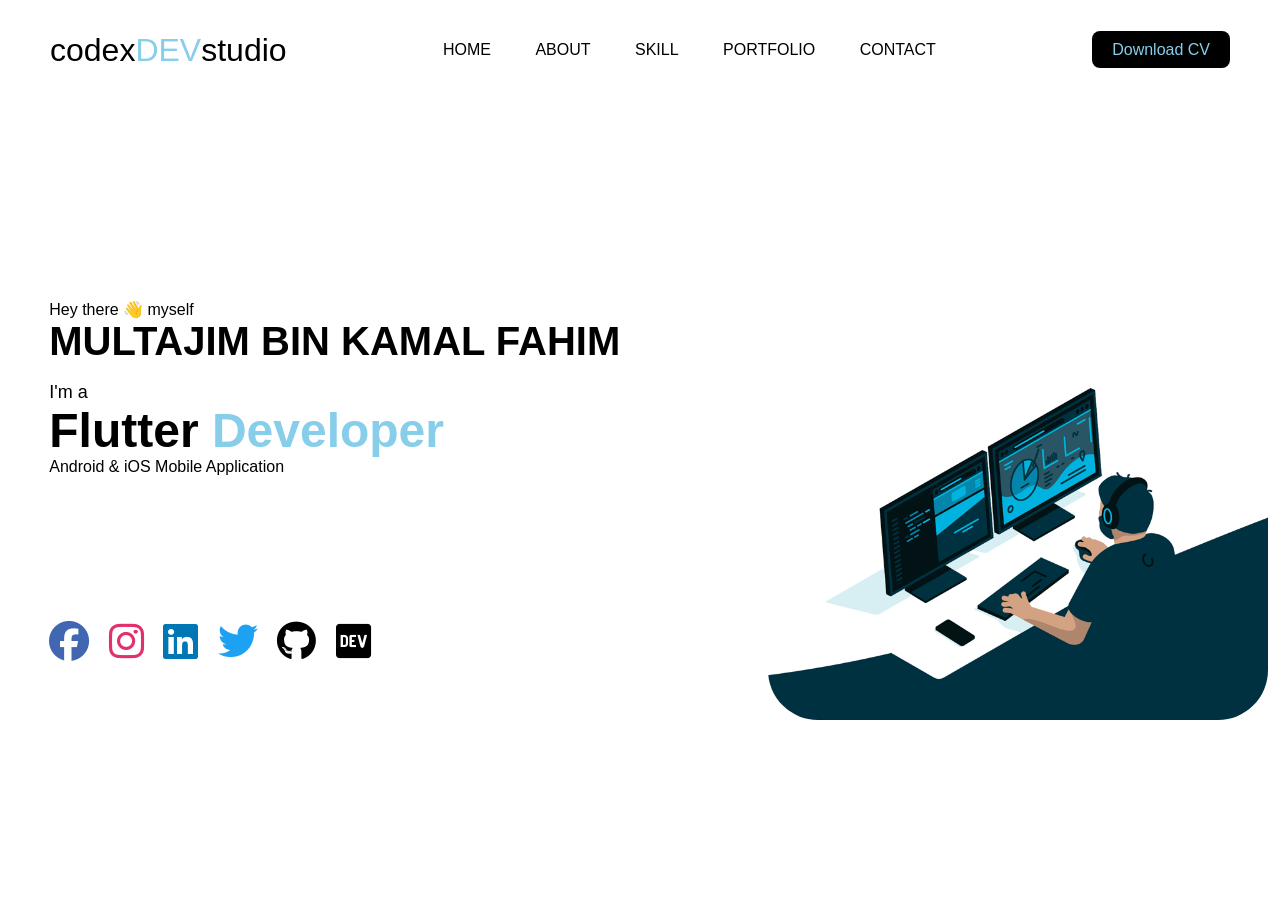
==== index.html @ 4916c54a "Add files via upload" ====
<!DOCTYPE html>
<html lang="en">
<head>

    <title>Portfolio</title>
    <link rel="stylesheet" href="css/style.css">
    <link rel="stylesheet" href="https://cdnjs.cloudflare.com/ajax/libs/font-awesome/6.1.1/css/all.min.css">

</head>

<body>
    <header>
        <!-- <div>
            <img src="image/bgimg.png" width="100%" height="90v">
        </div> -->
        <nav>
            <div class="logo">
                codex<span>DEV</span>studio
            </div>
            <div class="menu">
                <a href="#">HOME</a>
                <a href="#">ABOUT</a>
                <a href="#">SKILL</a>
                <a href="#">PORTFOLIO</a>
                <!-- <a href="#">SERVICES</a> -->
                <a href="#">CONTACT</a>
            </div>
            <div class="cv">
                <a href="#">Download CV</a>
            </div>
        </nav>
        <section class="h-text">
            <div class="left">
                <p>Hey there 👋 myself</p>
                <h3>MULTAJIM BIN KAMAL FAHIM</h3>
                <br>
                <p style="font-size: 18px;">I'm a</p>
                <h1>Flutter <span style="color: skyblue;">Developer</span></h1>
                <p>Android & iOS Mobile Application</p>
                <br>
                <!-- <br> -->
                <br>
                <br>
                <div class="social-links">
                    <a href="#"><i class="fa-brands fa-facebook" style="color: rgb(66 103 178);"></i></a>
                    <a href="#"><i class="fa-brands fa-instagram" style="color: rgb(225 48 108);"></i></a>
                    <a href="#"><i class="fa-brands fa-linkedin" style="color: rgb(0, 119, 181);"></i></a>
                    <a href="#"><i class="fa-brands fa-twitter" style="color: rgb(29 161 242);"></i></a>
                    <a href="#"><i class="fa-brands fa-github" style="color: rgb(0, 0, 0);"></i></a>
                    <a href="#"><i class="fa-brands fa-dev" style="color: rgb(0, 0, 0);"></i></a>
                </div>
            </div>
            <div class="right">
                <!-- <img src="image/back-ing.png" class="back-img">
                <img src="image/IMG_0349-01.png" class="main-img"> -->
                <img src="image/code.gif">
            </div>
        </section>
    </header>
    <section class="aboutDiv">
        
    </section>
</body>

</html>
---- css/style.css ----
*{padding: 0; margin: 0; box-sizing: border-box;}
        header{
            width: 100%;
            height: 100vh;
            font-family: Verdana, Geneva, Tahoma, sans-serif;
            /* background-color: #8EC5FC; */
            /* background-image: linear-gradient(62deg, #8EC5FC 0%, #E0C3FC 100%); */
        }
        nav{
            padding: 50px;
            width: 100%;
            height: 50px;
            display: flex;
            justify-content: space-between;
            align-items: center;
        }
        .logo{
            font-size: 2em;
        }
        .logo span{
            color: skyblue;
        }
        .menu a{
            text-decoration: none;
            color: black;
            padding: 10px 20px;
            position: relative;
        }
        .menu a::before{
            content: '';
            position: absolute;
            top: 0;
            left: 0;
            width: 0%;
            height: 100%;
            border-top: 2px solid skyblue;
            transition: 0.3s linear;
        }
        .menu a:hover::before{
            width: 100%;
        }
        .cv a{
            text-decoration: none;
            color: skyblue;
            padding: 10px 20px;
            background: black;
            border-radius: 8px;
            transition: 0.3s;
        }
        .cv a:hover{
            background: transparent;
            border: 1px solid black;
            color: black;
        }
        .h-text{
            width: 100%;
            height: 70%;
            display: flex;
            justify-content: space-around;
            align-items: center;
        }
        .h-text h1{
            font-size: 3em;
        }
        .h-text h3{
            font-size: 2.5em;
        }
        .left{
            justify-content: space-around;
            text-align: left;
        }
        .left .social-links{
            /* background: rebeccapurple; */
            margin-top: 90px;
            position: absolute;
        }
        .social-links a{
            font-size: 40px;
            padding-right: 15px;
        }
        .right{
            width: 40%;
            bottom: 0;
            right: 180px;
        }
        .right img{
            height: auto;
            width: 500px;
            position: absolute;
            left: 60%;
            bottom: 20%;
            border-bottom-right-radius: 50px;
            border-bottom-left-radius: 50px;            
            /* transform: translateX(0%);
            transition: bottom 1s, left 1s; */
        }
        /* .right:hover .back-img{
            bottom: 20px;
        }
        .right:hover .main-img{
            left: 62%;
        } */
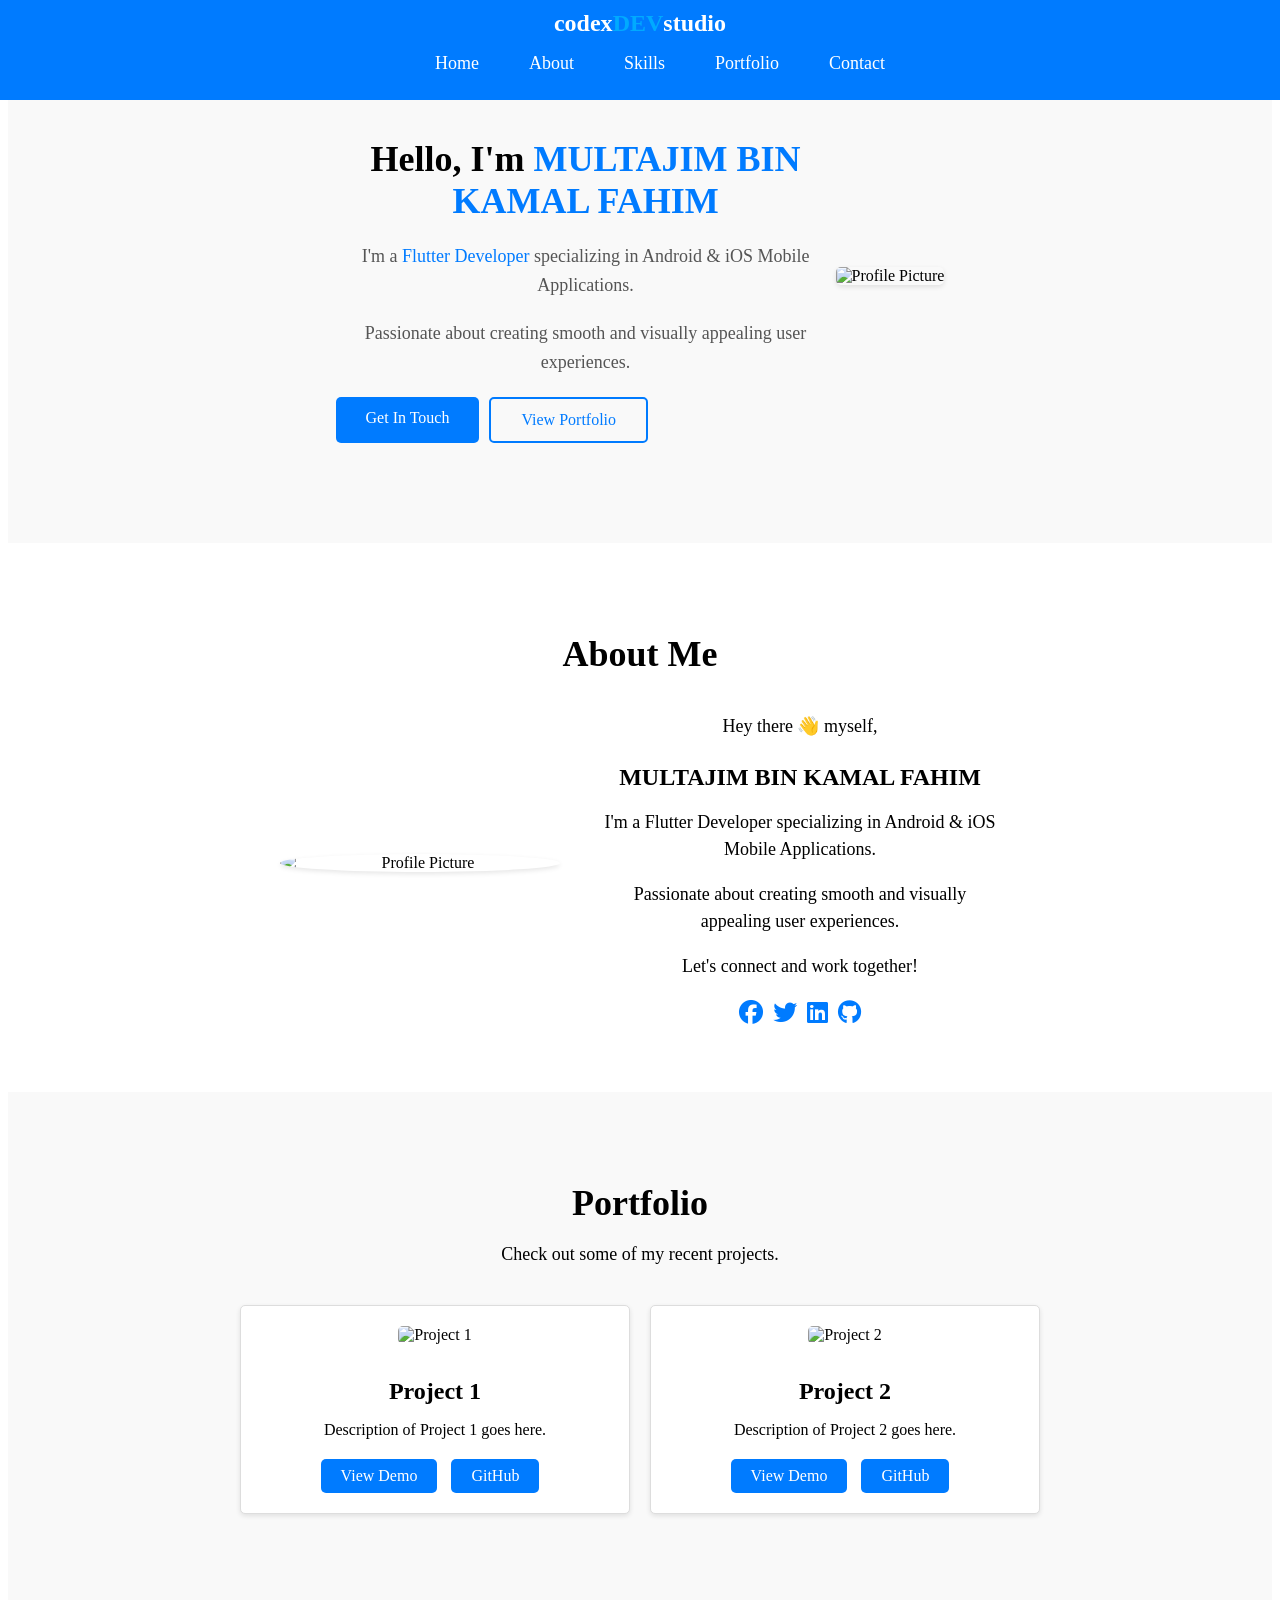
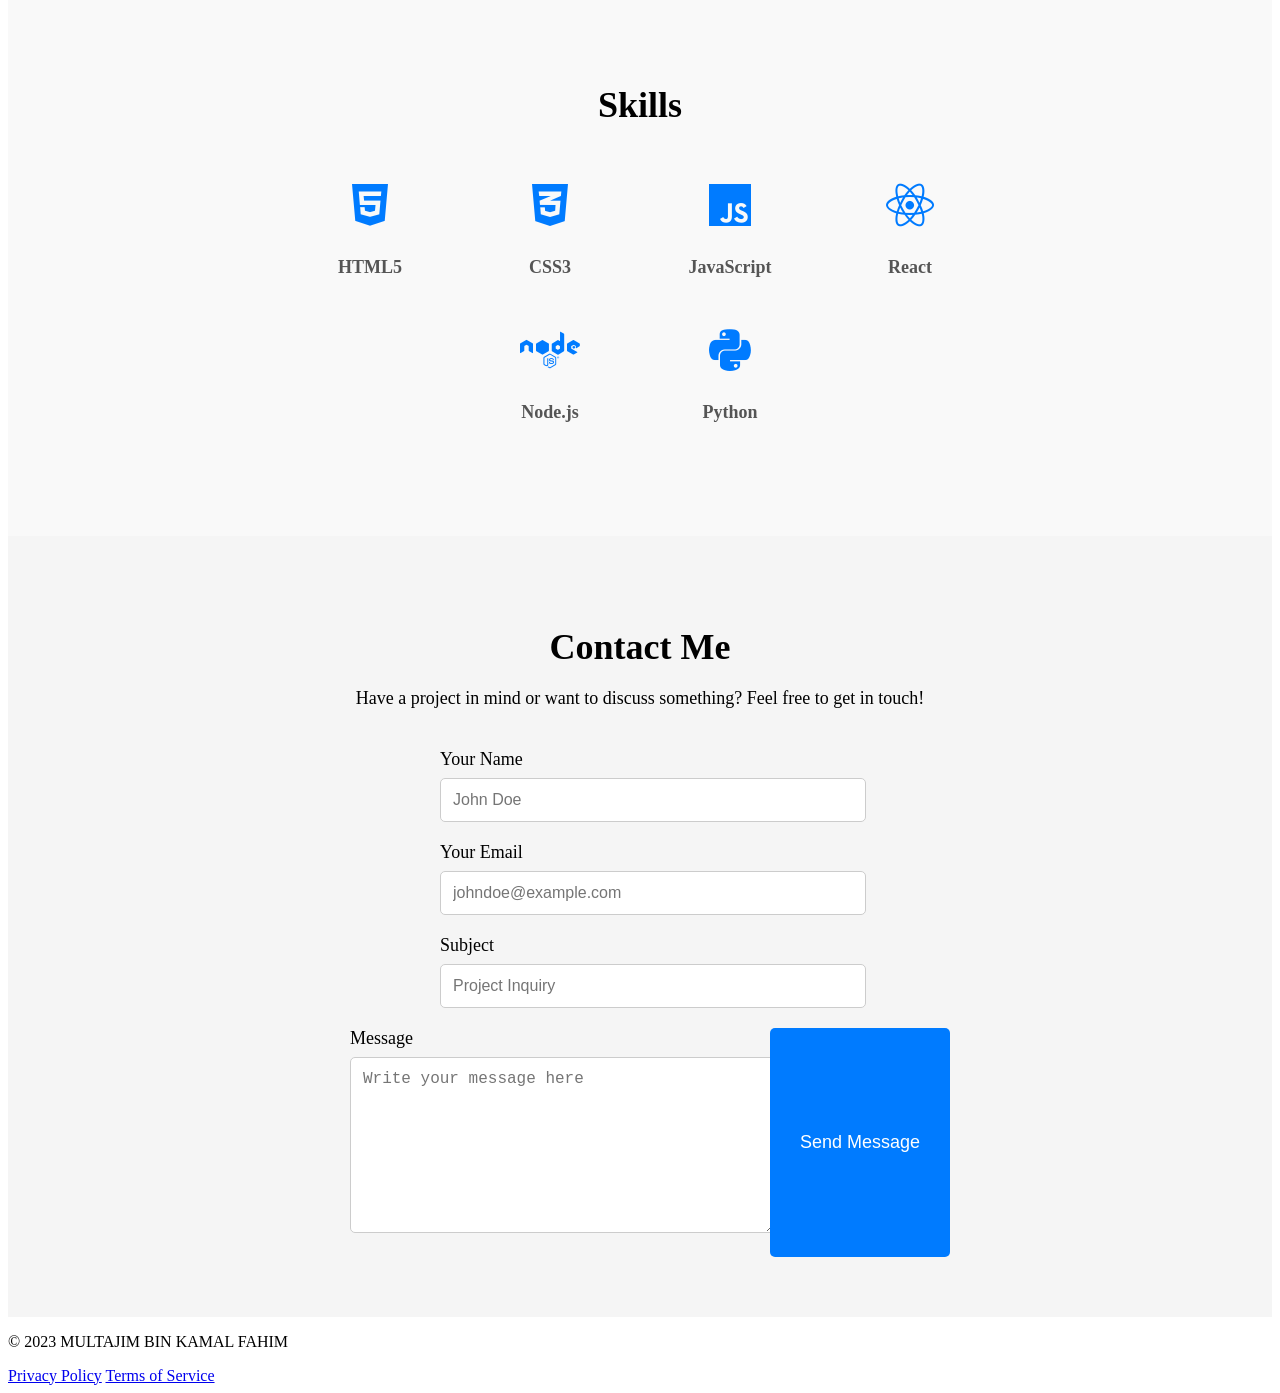
==== commit 98cef99d: "design update" ====
--- a/index.html
+++ b/index.html
@@ -1,65 +1,212 @@
 <!DOCTYPE html>
 <html lang="en">
+
+
 <head>
 
     <title>Portfolio</title>
     <link rel="stylesheet" href="css/style.css">
     <link rel="stylesheet" href="https://cdnjs.cloudflare.com/ajax/libs/font-awesome/6.1.1/css/all.min.css">
+    <link rel="stylesheet" href="https://cdnjs.cloudflare.com/ajax/libs/font-awesome/6.1.1/css/all.min.css">
+
 
 </head>
 
 <body>
     <header>
-        <!-- <div>
-            <img src="image/bgimg.png" width="100%" height="90v">
-        </div> -->
-        <nav>
-            <div class="logo">
-                codex<span>DEV</span>studio
-            </div>
-            <div class="menu">
-                <a href="#">HOME</a>
-                <a href="#">ABOUT</a>
-                <a href="#">SKILL</a>
-                <a href="#">PORTFOLIO</a>
-                <!-- <a href="#">SERVICES</a> -->
-                <a href="#">CONTACT</a>
-            </div>
-            <div class="cv">
-                <a href="#">Download CV</a>
+
+
+
+        <nav class="navbar">
+            <div class="container">
+                <div class="logo">
+                    codex<span>DEV</span>studio
+                </div>
+                <ul class="menu">
+                    <li><a href="#home">Home</a></li>
+                    <li><a href="#about">About</a></li>
+                    <li><a href="#skills">Skills</a></li>
+                    <li><a href="#portfolio">Portfolio</a></li>
+                    <li><a href="#contact">Contact</a></li>
+                </ul>
             </div>
         </nav>
-        <section class="h-text">
-            <div class="left">
-                <p>Hey there 👋 myself</p>
-                <h3>MULTAJIM BIN KAMAL FAHIM</h3>
-                <br>
-                <p style="font-size: 18px;">I'm a</p>
-                <h1>Flutter <span style="color: skyblue;">Developer</span></h1>
-                <p>Android & iOS Mobile Application</p>
-                <br>
-                <!-- <br> -->
-                <br>
-                <br>
-                <div class="social-links">
-                    <a href="#"><i class="fa-brands fa-facebook" style="color: rgb(66 103 178);"></i></a>
-                    <a href="#"><i class="fa-brands fa-instagram" style="color: rgb(225 48 108);"></i></a>
-                    <a href="#"><i class="fa-brands fa-linkedin" style="color: rgb(0, 119, 181);"></i></a>
-                    <a href="#"><i class="fa-brands fa-twitter" style="color: rgb(29 161 242);"></i></a>
-                    <a href="#"><i class="fa-brands fa-github" style="color: rgb(0, 0, 0);"></i></a>
-                    <a href="#"><i class="fa-brands fa-dev" style="color: rgb(0, 0, 0);"></i></a>
-                </div>
-            </div>
-            <div class="right">
-                <!-- <img src="image/back-ing.png" class="back-img">
-                <img src="image/IMG_0349-01.png" class="main-img"> -->
-                <img src="image/code.gif">
-            </div>
-        </section>
+
+
     </header>
-    <section class="aboutDiv">
-        
-    </section>
+
+
+
+
+    <section id="home" class="home-section">
+        <div class="container">
+            <div class="home-content">
+                <div class="left-content">
+                    <h1>Hello, I'm <span>MULTAJIM BIN KAMAL FAHIM</span></h1>
+                    <p>I'm a <span>Flutter Developer</span> specializing in Android & iOS Mobile Applications.</p>
+                    <p>Passionate about creating smooth and visually appealing user experiences.</p>
+                    <div class="cta-buttons">
+                        <a href="#contact" class="btn">Get In Touch</a>
+                        <a href="#portfolio" class="btn btn-outline">View Portfolio</a>
+                    </div>
+                </div>
+                <div class="right-content">
+                    <img src="profile-picture.jpg" alt="Profile Picture">
+                </div>
+            </div>
+        </div>
+    </section>
+
+
+
+
+    <section id="about" class="about-section">
+        <div class="container">
+            <h2>About Me</h2>
+            <div class="about-content">
+                <div class="about-image">
+                    <img src="profile-picture.jpg" alt="Profile Picture">
+                </div>
+                <div class="about-text">
+                    <p>Hey there 👋 myself,</p>
+                    <h3>MULTAJIM BIN KAMAL FAHIM</h3>
+                    <p>I'm a Flutter Developer specializing in Android & iOS Mobile Applications.</p>
+                    <p>Passionate about creating smooth and visually appealing user experiences.</p>
+                    <p>Let's connect and work together!</p>
+                    <div class="social-links">
+                        <a href="#"><i class="fab fa-facebook" aria-hidden="true"></i></a>
+                        <a href="#"><i class="fab fa-twitter" aria-hidden="true"></i></a>
+                        <a href="#"><i class="fab fa-linkedin" aria-hidden="true"></i></a>
+                        <a href="#"><i class="fab fa-github" aria-hidden="true"></i></a>
+                    </div>
+                </div>
+            </div>
+        </div>
+    </section>
+
+
+    <section id="portfolio" class="portfolio-section">
+        <div class="container">
+            <h2>Portfolio</h2>
+            <p>Check out some of my recent projects.</p>
+            <div class="portfolio-grid">
+                <div class="portfolio-item">
+                    <img src="project1-thumbnail.jpg" alt="Project 1">
+                    <div class="project-details">
+                        <h3>Project 1</h3>
+                        <p>Description of Project 1 goes here.</p>
+                        <a href="#" target="_blank">View Demo</a>
+                        <a href="#" target="_blank">GitHub</a>
+                    </div>
+                </div>
+                <div class="portfolio-item">
+                    <img src="project2-thumbnail.jpg" alt="Project 2">
+                    <div class="project-details">
+                        <h3>Project 2</h3>
+                        <p>Description of Project 2 goes here.</p>
+                        <a href="#" target="_blank">View Demo</a>
+                        <a href="#" target="_blank">GitHub</a>
+                    </div>
+                </div>
+                <!-- Add more portfolio items -->
+            </div>
+        </div>
+    </section>
+
+
+
+    <section id="skills" class="skills-section">
+        <div class="container">
+            <h2>Skills</h2>
+            <div class="skills-list">
+                <div class="skill">
+                    <i class="fab fa-html5"></i>
+                    <h3>HTML5</h3>
+                </div>
+                <div class="skill">
+                    <i class="fab fa-css3-alt"></i>
+                    <h3>CSS3</h3>
+                </div>
+                <div class="skill">
+                    <i class="fab fa-js"></i>
+                    <h3>JavaScript</h3>
+                </div>
+                <div class="skill">
+                    <i class="fab fa-react"></i>
+                    <h3>React</h3>
+                </div>
+                <div class="skill">
+                    <i class="fab fa-node"></i>
+                    <h3>Node.js</h3>
+                </div>
+                <div class="skill">
+                    <i class="fab fa-python"></i>
+                    <h3>Python</h3>
+                </div>
+                <!-- Add more skills -->
+            </div>
+        </div>
+    </section>
+
+
+
+    <section id="contact" class="contact-section">
+        <div class="container">
+            <h2>Contact Me</h2>
+            <p>Have a project in mind or want to discuss something? Feel free to get in touch!</p>
+            <form class="contact-form" action="contact_form_handler.php" method="post">
+                <div class="form-group">
+                    <label for="name">Your Name</label>
+                    <input type="text" id="name" name="name" placeholder="John Doe" required>
+                </div>
+                <div class="form-group">
+                    <label for="email">Your Email</label>
+                    <input type="email" id="email" name="email" placeholder="johndoe@example.com" required>
+                </div>
+                <div class="form-group">
+                    <label for="subject">Subject</label>
+                    <input type="text" id="subject" name="subject" placeholder="Project Inquiry" required>
+                </div>
+                <div class="form-group">
+                    <label for="message">Message</label>
+                    <textarea id="message" name="message" placeholder="Write your message here" required></textarea>
+                </div>
+                <button type="submit">Send Message</button>
+            </form>
+        </div>
+    </section>
+
+
+
+
+    <footer>
+        <p>&copy; 2023 MULTAJIM BIN KAMAL FAHIM</p>
+        <a href="#">Privacy Policy</a>
+        <a href="#">Terms of Service</a>
+    </footer>
+    <script src="C:\Users\Fahim Bin Kamal\Documents\GitHub\portfolio_website\js\script.js"></script>
+
+    <script>
+        function smoothScroll(event) {
+            event.preventDefault();
+            const target = document.querySelector(this.getAttribute('href'));
+            const headerHeight = 100; // Adjust this to your header height
+            const offsetPosition = target.getBoundingClientRect().top - headerHeight;
+
+            window.scrollBy({
+                top: offsetPosition,
+                behavior: 'smooth'
+            });
+        }
+
+        const navLinks = document.querySelectorAll('nav a');
+
+        for (const link of navLinks) {
+            link.addEventListener('click', smoothScroll);
+        }
+    </script>
+
+
 </body>
 
 </html>
--- a/css/style.css
+++ b/css/style.css
@@ -1,107 +1,386 @@
-*{padding: 0; margin: 0; box-sizing: border-box;}
-        header{
-            width: 100%;
-            height: 100vh;
-            font-family: Verdana, Geneva, Tahoma, sans-serif;
-            /* background-color: #8EC5FC; */
-            /* background-image: linear-gradient(62deg, #8EC5FC 0%, #E0C3FC 100%); */
-        }
-        nav{
-            padding: 50px;
-            width: 100%;
-            height: 50px;
-            display: flex;
-            justify-content: space-between;
-            align-items: center;
-        }
-        .logo{
-            font-size: 2em;
-        }
-        .logo span{
-            color: skyblue;
-        }
-        .menu a{
-            text-decoration: none;
-            color: black;
-            padding: 10px 20px;
-            position: relative;
-        }
-        .menu a::before{
-            content: '';
-            position: absolute;
-            top: 0;
-            left: 0;
-            width: 0%;
-            height: 100%;
-            border-top: 2px solid skyblue;
-            transition: 0.3s linear;
-        }
-        .menu a:hover::before{
-            width: 100%;
-        }
-        .cv a{
-            text-decoration: none;
-            color: skyblue;
-            padding: 10px 20px;
-            background: black;
-            border-radius: 8px;
-            transition: 0.3s;
-        }
-        .cv a:hover{
-            background: transparent;
-            border: 1px solid black;
-            color: black;
-        }
-        .h-text{
-            width: 100%;
-            height: 70%;
-            display: flex;
-            justify-content: space-around;
-            align-items: center;
-        }
-        .h-text h1{
-            font-size: 3em;
-        }
-        .h-text h3{
-            font-size: 2.5em;
-        }
-        .left{
-            justify-content: space-around;
-            text-align: left;
-        }
-        .left .social-links{
-            /* background: rebeccapurple; */
-            margin-top: 90px;
-            position: absolute;
-        }
-        .social-links a{
-            font-size: 40px;
-            padding-right: 15px;
-        }
-        .right{
-            width: 40%;
-            bottom: 0;
-            right: 180px;
-        }
-        .right img{
-            height: auto;
-            width: 500px;
-            position: absolute;
-            left: 60%;
-            bottom: 20%;
-            border-bottom-right-radius: 50px;
-            border-bottom-left-radius: 50px;            
-            /* transform: translateX(0%);
-            transition: bottom 1s, left 1s; */
-        }
-        /* .right:hover .back-img{
-            bottom: 20px;
-        }
-        .right:hover .main-img{
-            left: 62%;
-        } */
-        
-
-
-
-
+/* Home Section Styles */
+
+.home-section {
+    background-color: #f9f9f9;
+    padding: 100px 0;
+    display: flex;
+    align-items: center;
+}
+
+.home-content {
+    display: flex;
+    justify-content: space-between;
+    align-items: center;
+}
+
+.left-content {
+    max-width: 500px;
+}
+
+.left-content h1 {
+    font-size: 36px;
+    font-weight: bold;
+    margin-bottom: 20px;
+}
+
+.left-content p {
+    font-size: 18px;
+    line-height: 1.6;
+    color: #555;
+    margin-bottom: 20px;
+}
+
+.left-content span {
+    color: #007bff;
+}
+
+.cta-buttons {
+    display: flex;
+}
+
+.btn {
+    display: inline-block;
+    padding: 12px 30px;
+    background-color: #007bff;
+    color: #fff;
+    font-size: 16px;
+    border: none;
+    border-radius: 5px;
+    text-decoration: none;
+    margin-right: 10px;
+    cursor: pointer;
+    transition: background-color 0.3s ease;
+}
+
+.btn-outline {
+    background-color: transparent;
+    border: 2px solid #007bff;
+    color: #007bff;
+}
+
+.btn:hover,
+.btn-outline:hover {
+    background-color: #0056b3;
+    color: #fff;
+}
+
+.right-content img {
+    width: 100%;
+    max-width: 400px;
+    border-radius: 5px;
+    box-shadow: 0 2px 5px rgba(0, 0, 0, 0.1);
+}
+
+
+/* Navigation Bar Styles */
+
+header {
+    background-color: #007bff;
+    padding: 10px 0;
+    position: fixed;
+    top: 0;
+    left: 0;
+    width: 100%;
+    z-index: 999;
+}
+
+.navbar {
+    display: flex;
+    justify-content: space-between;
+    align-items: center;
+    color: #fff;
+}
+
+.container {
+    max-width: 1200px;
+    margin: 0 auto;
+    padding: 0 20px;
+}
+
+.logo {
+    font-size: 24px;
+    font-weight: bold;
+}
+
+.logo span {
+    color: #00aaff;
+}
+
+.menu {
+    list-style: none;
+    display: flex;
+    align-items: center;
+}
+
+.menu li {
+    margin-left: 20px;
+}
+
+.menu li:first-child {
+    margin-left: 0;
+}
+
+.menu a {
+    color: #fff;
+    text-decoration: none;
+    font-size: 18px;
+    padding: 10px 15px;
+    border-radius: 5px;
+    transition: background-color 0.3s ease;
+}
+
+.menu a:hover {
+    background-color: #0056b3;
+}
+
+
+/* About Me Section Styles */
+
+.about-section {
+    background-color: #fff;
+    padding: 60px 0;
+}
+
+.about-section h2 {
+    font-size: 36px;
+    text-align: center;
+    margin-bottom: 20px;
+}
+
+.about-content {
+    display: flex;
+    flex-wrap: wrap;
+    justify-content: center;
+    align-items: center;
+}
+
+.about-image {
+    width: 280px;
+    margin: 0 20px;
+}
+
+.about-image img {
+    display: block;
+    width: 100%;
+    border-radius: 50%;
+    box-shadow: 0 2px 5px rgba(0, 0, 0, 0.1);
+}
+
+.about-text {
+    max-width: 400px;
+    margin: 0 20px;
+}
+
+.about-text h3 {
+    font-size: 24px;
+    margin-bottom: 10px;
+}
+
+.about-text p {
+    font-size: 18px;
+    margin-bottom: 15px;
+    line-height: 1.5;
+}
+
+.social-links {
+    display: flex;
+    justify-content: center;
+    align-items: center;
+}
+
+.social-links a {
+    display: inline-block;
+    margin: 5px;
+    font-size: 24px;
+    color: #007bff;
+    transition: color 0.3s ease;
+}
+
+.social-links a:hover {
+    color: #0056b3;
+}
+
+
+/* Portfolio Section Styles */
+
+.portfolio-section {
+    background-color: #f9f9f9;
+    padding: 60px 0;
+}
+
+.portfolio-section h2 {
+    font-size: 36px;
+    text-align: center;
+    margin-bottom: 20px;
+}
+
+.portfolio-section p {
+    font-size: 18px;
+    text-align: center;
+    margin-bottom: 40px;
+}
+
+.portfolio-grid {
+    display: grid;
+    grid-template-columns: repeat(auto-fit, minmax(280px, 1fr));
+    grid-gap: 20px;
+}
+
+.portfolio-item {
+    background-color: #fff;
+    border: 1px solid #ddd;
+    border-radius: 5px;
+    padding: 20px;
+    box-shadow: 0 2px 5px rgba(0, 0, 0, 0.1);
+    transition: transform 0.3s ease;
+}
+
+.portfolio-item img {
+    width: 100%;
+    border-radius: 5px;
+    margin-bottom: 10px;
+}
+
+.project-details h3 {
+    font-size: 24px;
+    margin-bottom: 10px;
+}
+
+.project-details p {
+    font-size: 16px;
+    margin-bottom: 20px;
+}
+
+.project-details a {
+    display: inline-block;
+    padding: 8px 20px;
+    background-color: #007bff;
+    color: #fff;
+    font-size: 16px;
+    border-radius: 5px;
+    text-decoration: none;
+    margin-right: 10px;
+    transition: background-color 0.3s ease;
+}
+
+.project-details a:hover {
+    background-color: #0056b3;
+}
+
+
+/* Media query for adjusting grid columns on smaller screens */
+
+@media screen and (max-width: 768px) {
+    .portfolio-grid {
+        grid-template-columns: repeat(auto-fit, minmax(220px, 1fr));
+    }
+}
+
+
+/* Skills Section Styles */
+
+.skills-section {
+    background-color: #f9f9f9;
+    padding: 80px 0;
+    text-align: center;
+}
+
+.skills-section h2 {
+    font-size: 36px;
+    margin-bottom: 40px;
+}
+
+.skills-list {
+    display: flex;
+    flex-wrap: wrap;
+    justify-content: center;
+}
+
+.skill {
+    flex: 0 0 150px;
+    margin: 15px;
+}
+
+.skill i {
+    font-size: 48px;
+    color: #007bff;
+    margin-bottom: 10px;
+}
+
+.skill h3 {
+    font-size: 18px;
+    font-weight: bold;
+    color: #555;
+}
+
+
+/* Contact Section Styles */
+
+.contact-section {
+    background-color: #f5f5f5;
+    padding: 60px 0;
+}
+
+.container {
+    max-width: 800px;
+    margin: 0 auto;
+    text-align: center;
+}
+
+.contact-section h2 {
+    font-size: 36px;
+    margin-bottom: 20px;
+}
+
+.contact-section p {
+    font-size: 18px;
+    margin-bottom: 40px;
+}
+
+.contact-form {
+    display: flex;
+    flex-wrap: wrap;
+    justify-content: center;
+}
+
+.form-group {
+    width: 100%;
+    max-width: 400px;
+    margin: 0 20px 20px;
+}
+
+.form-group label {
+    display: block;
+    font-size: 18px;
+    margin-bottom: 8px;
+    text-align: left;
+}
+
+.form-group input,
+.form-group textarea {
+    width: 100%;
+    padding: 12px;
+    font-size: 16px;
+    border: 1px solid #ccc;
+    border-radius: 5px;
+    resize: vertical;
+}
+
+.form-group textarea {
+    height: 150px;
+}
+
+button {
+    background-color: #007bff;
+    color: #fff;
+    padding: 12px 30px;
+    font-size: 18px;
+    border: none;
+    border-radius: 5px;
+    cursor: pointer;
+    transition: background-color 0.3s ease;
+}
+
+button:hover {
+    background-color: #0056b3;
+}
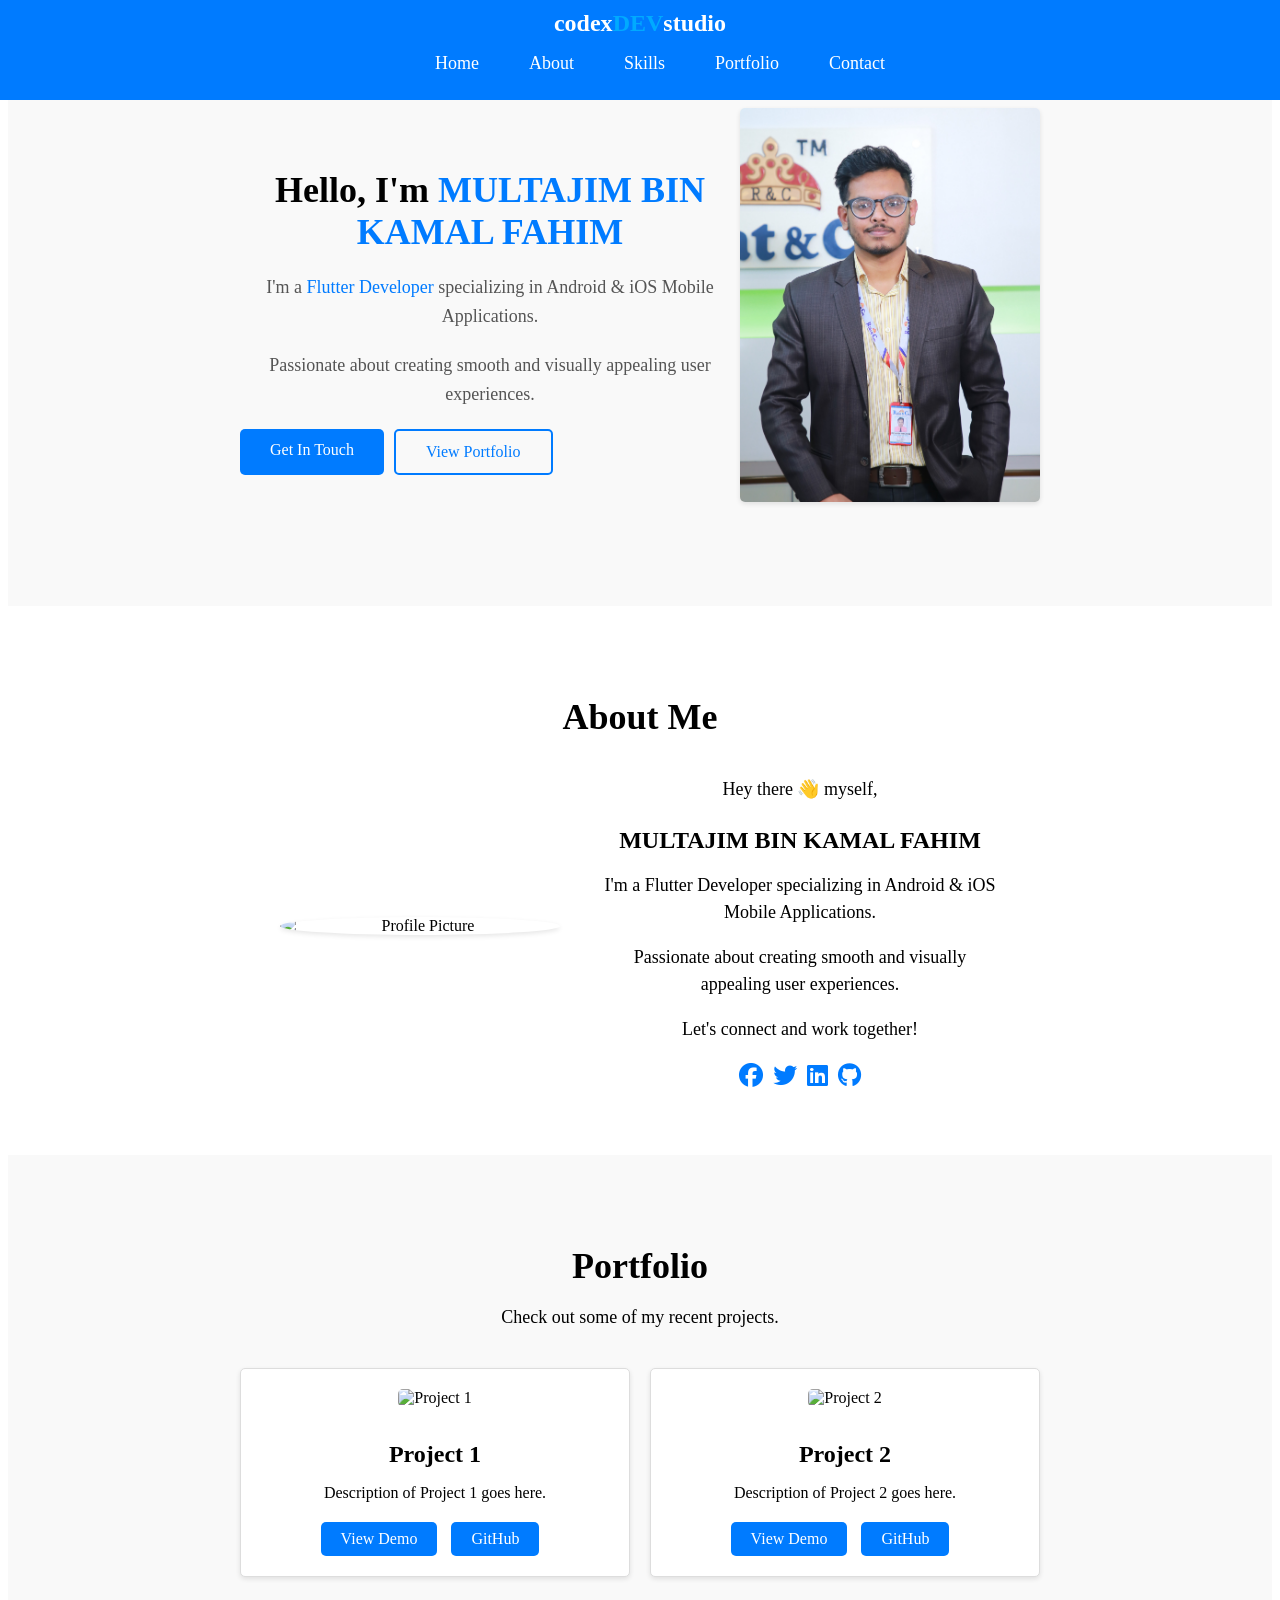
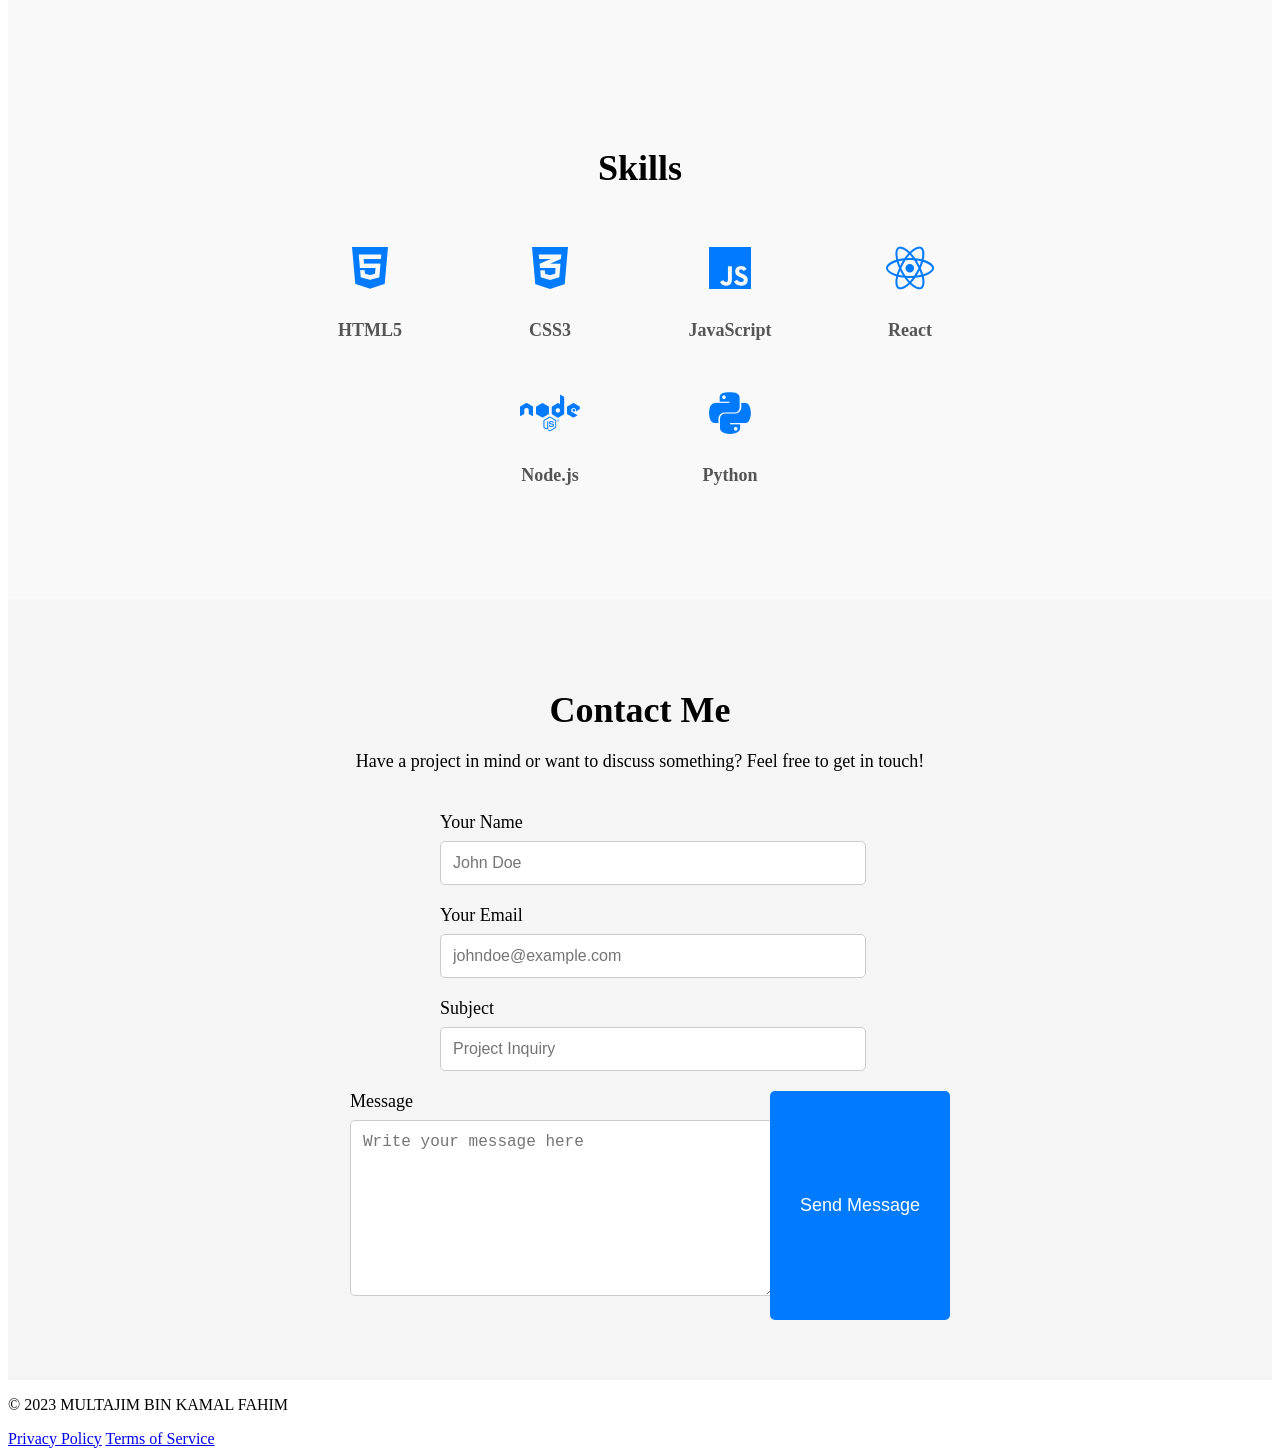
==== commit 2a4f8eba: "change design" ====
--- a/index.html
+++ b/index.html
@@ -51,7 +51,7 @@
                     </div>
                 </div>
                 <div class="right-content">
-                    <img src="profile-picture.jpg" alt="Profile Picture">
+                    <img src="image\IMG_9335.jpg" alt="Profile Picture">
                 </div>
             </div>
         </div>
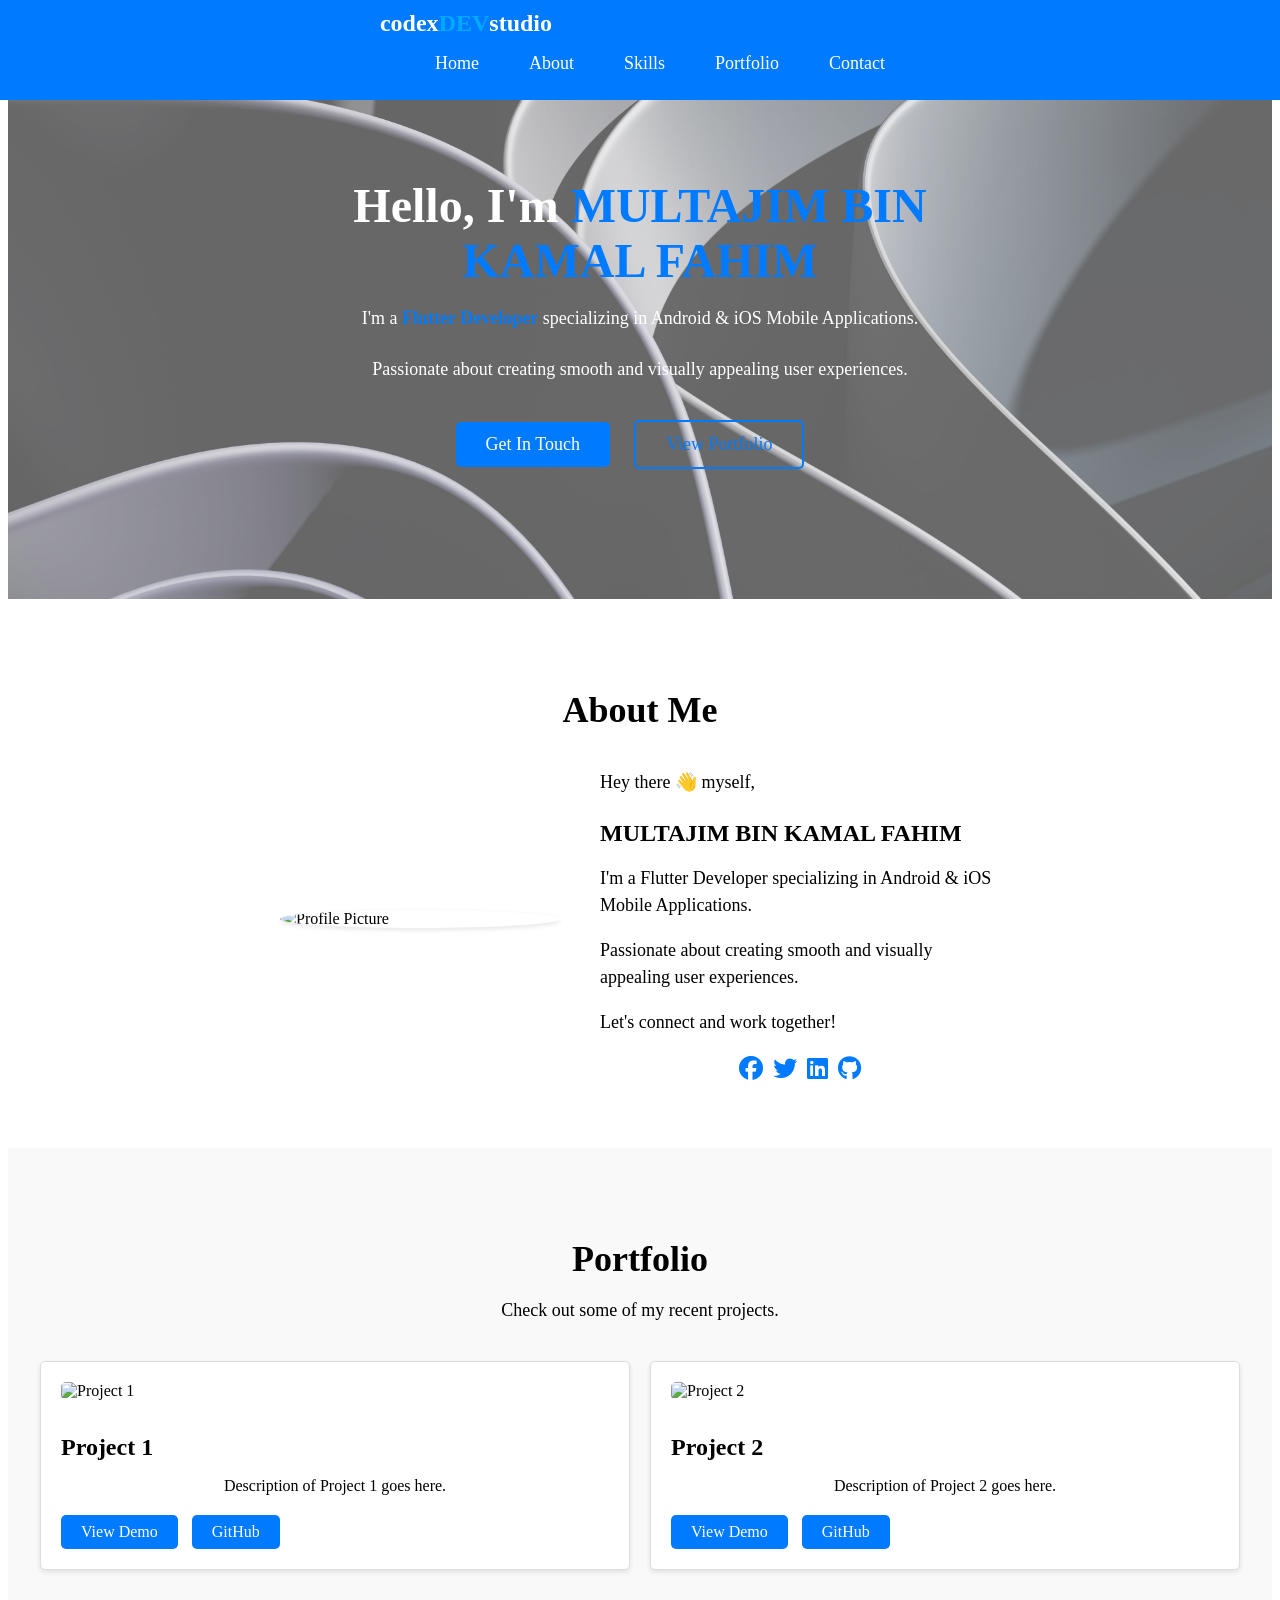
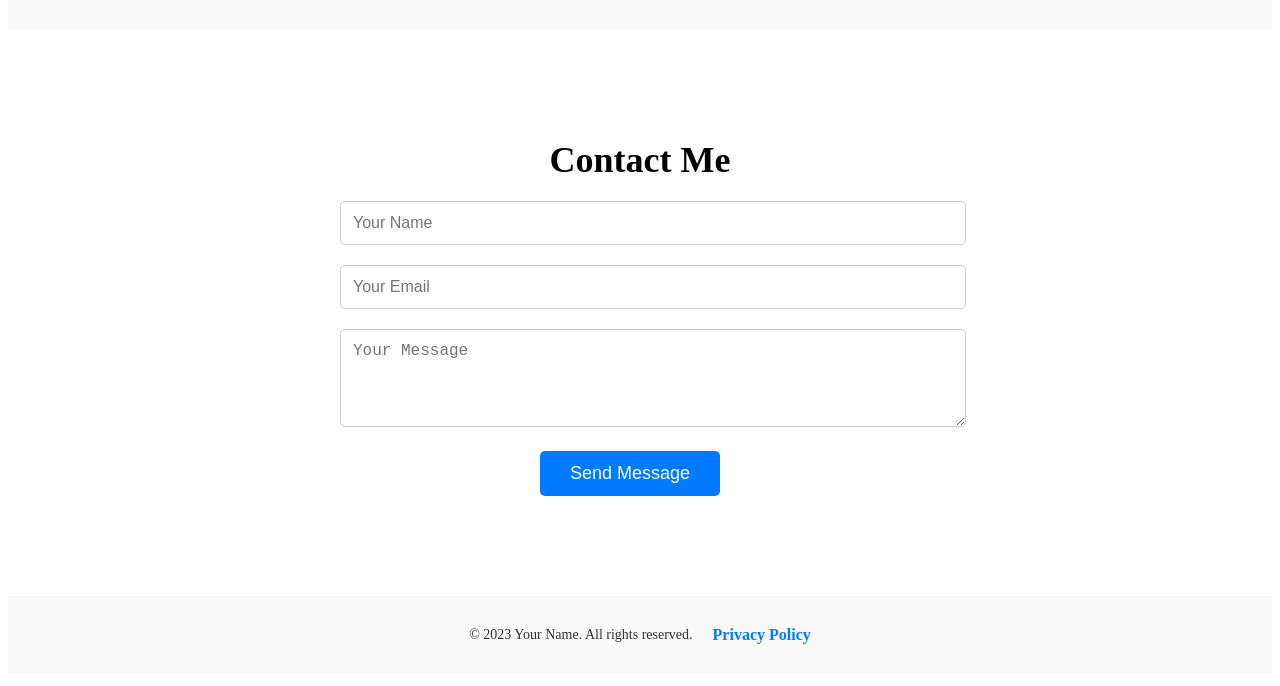
==== commit 3ce029e2: "change design" ====
--- a/index.html
+++ b/index.html
@@ -39,23 +39,24 @@
 
 
     <section id="home" class="home-section">
+        <div class="home-image">
+            <img src="image/bg-image.jpg" alt="Background Image">
+        </div>
         <div class="container">
             <div class="home-content">
-                <div class="left-content">
-                    <h1>Hello, I'm <span>MULTAJIM BIN KAMAL FAHIM</span></h1>
-                    <p>I'm a <span>Flutter Developer</span> specializing in Android & iOS Mobile Applications.</p>
-                    <p>Passionate about creating smooth and visually appealing user experiences.</p>
-                    <div class="cta-buttons">
-                        <a href="#contact" class="btn">Get In Touch</a>
-                        <a href="#portfolio" class="btn btn-outline">View Portfolio</a>
-                    </div>
-                </div>
-                <div class="right-content">
-                    <img src="image\IMG_9335.jpg" alt="Profile Picture">
+                <h1>Hello, I'm <span>MULTAJIM BIN KAMAL FAHIM</span></h1>
+                <p>I'm a <span>Flutter Developer</span> specializing in Android & iOS Mobile Applications.</p>
+                <p>Passionate about creating smooth and visually appealing user experiences.</p>
+                <div class="cta-buttons">
+                    <a href="#contact" class="btn">Get In Touch</a>
+                    <a href="#portfolio" class="btn btn-outline">View Portfolio</a>
                 </div>
             </div>
         </div>
     </section>
+
+
+
 
 
 
@@ -115,76 +116,57 @@
 
 
 
-    <section id="skills" class="skills-section">
-        <div class="container">
-            <h2>Skills</h2>
-            <div class="skills-list">
-                <div class="skill">
-                    <i class="fab fa-html5"></i>
-                    <h3>HTML5</h3>
-                </div>
-                <div class="skill">
-                    <i class="fab fa-css3-alt"></i>
-                    <h3>CSS3</h3>
-                </div>
-                <div class="skill">
-                    <i class="fab fa-js"></i>
-                    <h3>JavaScript</h3>
-                </div>
-                <div class="skill">
-                    <i class="fab fa-react"></i>
-                    <h3>React</h3>
-                </div>
-                <div class="skill">
-                    <i class="fab fa-node"></i>
-                    <h3>Node.js</h3>
-                </div>
-                <div class="skill">
-                    <i class="fab fa-python"></i>
-                    <h3>Python</h3>
-                </div>
-                <!-- Add more skills -->
-            </div>
-        </div>
-    </section>
-
-
 
     <section id="contact" class="contact-section">
         <div class="container">
-            <h2>Contact Me</h2>
-            <p>Have a project in mind or want to discuss something? Feel free to get in touch!</p>
-            <form class="contact-form" action="contact_form_handler.php" method="post">
-                <div class="form-group">
-                    <label for="name">Your Name</label>
-                    <input type="text" id="name" name="name" placeholder="John Doe" required>
-                </div>
-                <div class="form-group">
-                    <label for="email">Your Email</label>
-                    <input type="email" id="email" name="email" placeholder="johndoe@example.com" required>
-                </div>
-                <div class="form-group">
-                    <label for="subject">Subject</label>
-                    <input type="text" id="subject" name="subject" placeholder="Project Inquiry" required>
-                </div>
-                <div class="form-group">
-                    <label for="message">Message</label>
-                    <textarea id="message" name="message" placeholder="Write your message here" required></textarea>
-                </div>
-                <button type="submit">Send Message</button>
-            </form>
+            <div class="contact-form">
+                <h2>Contact Me</h2>
+                <form action="#" method="post">
+                    <div class="form-group">
+                        <input type="text" id="name" name="name" placeholder="Your Name" required>
+                    </div>
+                    <div class="form-group">
+                        <input type="email" id="email" name="email" placeholder="Your Email" required>
+                    </div>
+                    <div class="form-group">
+                        <textarea id="message" name="message" rows="4" placeholder="Your Message" required></textarea>
+                    </div>
+                    <div class="form-group">
+                        <button type="submit" class="btn">Send Message</button>
+                    </div>
+                </form>
+            </div>
+            <!-- <div class="contact-email">
+                <p>Email: yourname@example.com</p>
+            </div> -->
         </div>
     </section>
 
 
 
 
-    <footer>
-        <p>&copy; 2023 MULTAJIM BIN KAMAL FAHIM</p>
-        <a href="#">Privacy Policy</a>
-        <a href="#">Terms of Service</a>
+
+
+    <footer class="footer-section">
+        <div class="container">
+            <div class="footer-content">
+                <p>&copy; 2023 Your Name. All rights reserved.</p>
+                <a href="privacy.html">Privacy Policy</a>
+            </div>
+            <!-- <div class="map-container">
+                <iframe src="https://www.google.com/maps/embed?pb=!1m18!1m12!1m3!1d58808.96589400961!2d91.8719!3d24.8949!2m3!1f0!2f0!3f0!3m2!1i1024!2i768!4f13.1!3m3!1m2!1s0x37516b6812744cb5%3A0x3f50174ab0b05a0!2sSylhet!5e0!3m2!1sen!2sbd!4v1663599989150!5m2!1sen!2sbd"
+                    width="45%" height="300" style="border: 2;" allowfullscreen="" loading="lazy"></iframe>
+            </div> -->
+        </div>
     </footer>
-    <script src="C:\Users\Fahim Bin Kamal\Documents\GitHub\portfolio_website\js\script.js"></script>
+
+
+
+
+
+
+    <script src="js/script.js"></script>
+
 
     <script>
         function smoothScroll(event) {
--- a/css/style.css
+++ b/css/style.css
@@ -1,77 +1,3 @@
-/* Home Section Styles */
-
-.home-section {
-    background-color: #f9f9f9;
-    padding: 100px 0;
-    display: flex;
-    align-items: center;
-}
-
-.home-content {
-    display: flex;
-    justify-content: space-between;
-    align-items: center;
-}
-
-.left-content {
-    max-width: 500px;
-}
-
-.left-content h1 {
-    font-size: 36px;
-    font-weight: bold;
-    margin-bottom: 20px;
-}
-
-.left-content p {
-    font-size: 18px;
-    line-height: 1.6;
-    color: #555;
-    margin-bottom: 20px;
-}
-
-.left-content span {
-    color: #007bff;
-}
-
-.cta-buttons {
-    display: flex;
-}
-
-.btn {
-    display: inline-block;
-    padding: 12px 30px;
-    background-color: #007bff;
-    color: #fff;
-    font-size: 16px;
-    border: none;
-    border-radius: 5px;
-    text-decoration: none;
-    margin-right: 10px;
-    cursor: pointer;
-    transition: background-color 0.3s ease;
-}
-
-.btn-outline {
-    background-color: transparent;
-    border: 2px solid #007bff;
-    color: #007bff;
-}
-
-.btn:hover,
-.btn-outline:hover {
-    background-color: #0056b3;
-    color: #fff;
-}
-
-.right-content img {
-    width: 100%;
-    max-width: 400px;
-    border-radius: 5px;
-    box-shadow: 0 2px 5px rgba(0, 0, 0, 0.1);
-}
-
-
 /* Navigation Bar Styles */
 
 header {
@@ -134,6 +60,93 @@
 }
 
 
+/* Home Section Styles */
+
+.home-section {
+    position: relative;
+    padding: 100px 0;
+    text-align: center;
+    color: #fff;
+    /* Text color for better visibility */
+}
+
+.home-image {
+    position: absolute;
+    top: 0;
+    left: 0;
+    width: 100%;
+    height: 100%;
+    z-index: -1;
+}
+
+.home-image img {
+    width: 100%;
+    height: 100%;
+    object-fit: cover;
+    opacity: 0.6;
+}
+
+.container {
+    position: relative;
+}
+
+.home-content {
+    max-width: 700px;
+    margin: 0 auto;
+    /* background-color: rgba(0, 0, 0, 0.7); */
+    /* Background overlay color */
+    padding: 30px;
+    border-radius: 5px;
+}
+
+.home-content h1 {
+    font-size: 48px;
+    margin-bottom: 20px;
+}
+
+.home-content h1 span {
+    color: #007bff;
+}
+
+.home-content p {
+    font-size: 18px;
+    margin-bottom: 30px;
+}
+
+.home-content p span {
+    color: #007bff;
+    font-weight: bold;
+}
+
+.cta-buttons {
+    margin-top: 40px;
+}
+
+.btn {
+    display: inline-block;
+    padding: 12px 30px;
+    background-color: #007bff;
+    color: #fff;
+    font-size: 18px;
+    border: none;
+    border-radius: 5px;
+    text-decoration: none;
+    cursor: pointer;
+    transition: background-color 0.3s ease;
+    margin-right: 20px;
+}
+
+.btn.btn-outline {
+    background-color: transparent;
+    color: #007bff;
+    border: 2px solid #007bff;
+}
+
+.btn:hover {
+    background-color: #0056b3;
+}
+
+
 /* About Me Section Styles */
 
 .about-section {
@@ -317,70 +330,93 @@
 /* Contact Section Styles */
 
 .contact-section {
-    background-color: #f5f5f5;
-    padding: 60px 0;
+    padding: 80px 0;
+    text-align: center;
 }
 
 .container {
-    max-width: 800px;
+    max-width: 1200px;
     margin: 0 auto;
-    text-align: center;
-}
-
-.contact-section h2 {
+    padding: 0 20px;
+}
+
+.contact-form {
+    max-width: 600px;
+    margin: 0 auto;
+}
+
+.contact-form h2 {
     font-size: 36px;
     margin-bottom: 20px;
 }
 
-.contact-section p {
-    font-size: 18px;
-    margin-bottom: 40px;
-}
-
-.contact-form {
-    display: flex;
-    flex-wrap: wrap;
-    justify-content: center;
-}
-
 .form-group {
-    width: 100%;
-    max-width: 400px;
-    margin: 0 20px 20px;
-}
-
-.form-group label {
-    display: block;
-    font-size: 18px;
-    margin-bottom: 8px;
-    text-align: left;
-}
-
-.form-group input,
-.form-group textarea {
+    margin-bottom: 20px;
+}
+
+input,
+textarea {
     width: 100%;
     padding: 12px;
+    border: 1px solid #ccc;
+    border-radius: 5px;
     font-size: 16px;
-    border: 1px solid #ccc;
-    border-radius: 5px;
+}
+
+textarea {
     resize: vertical;
 }
 
-.form-group textarea {
-    height: 150px;
-}
-
-button {
+.btn {
+    display: inline-block;
+    padding: 12px 30px;
     background-color: #007bff;
     color: #fff;
-    padding: 12px 30px;
     font-size: 18px;
     border: none;
     border-radius: 5px;
+    text-decoration: none;
     cursor: pointer;
     transition: background-color 0.3s ease;
 }
 
-button:hover {
+.btn:hover {
     background-color: #0056b3;
+}
+
+
+/* Footer Section Styles */
+
+.footer-section {
+    background-color: #f9f9f9;
+    color: #333;
+    padding: 30px 0;
+    text-align: center;
+}
+
+.footer-content {
+    display: flex;
+    justify-content: center;
+    align-items: center;
+    flex-wrap: wrap;
+}
+
+.footer-content p {
+    margin: 0;
+    font-size: 14px;
+}
+
+.footer-content a {
+    color: #007bff;
+    text-decoration: none;
+    margin-left: 20px;
+    font-weight: bold;
+}
+
+.footer-content a:hover {
+    text-decoration: underline;
+}
+
+.map-container {
+    margin-top: 30px;
 }
